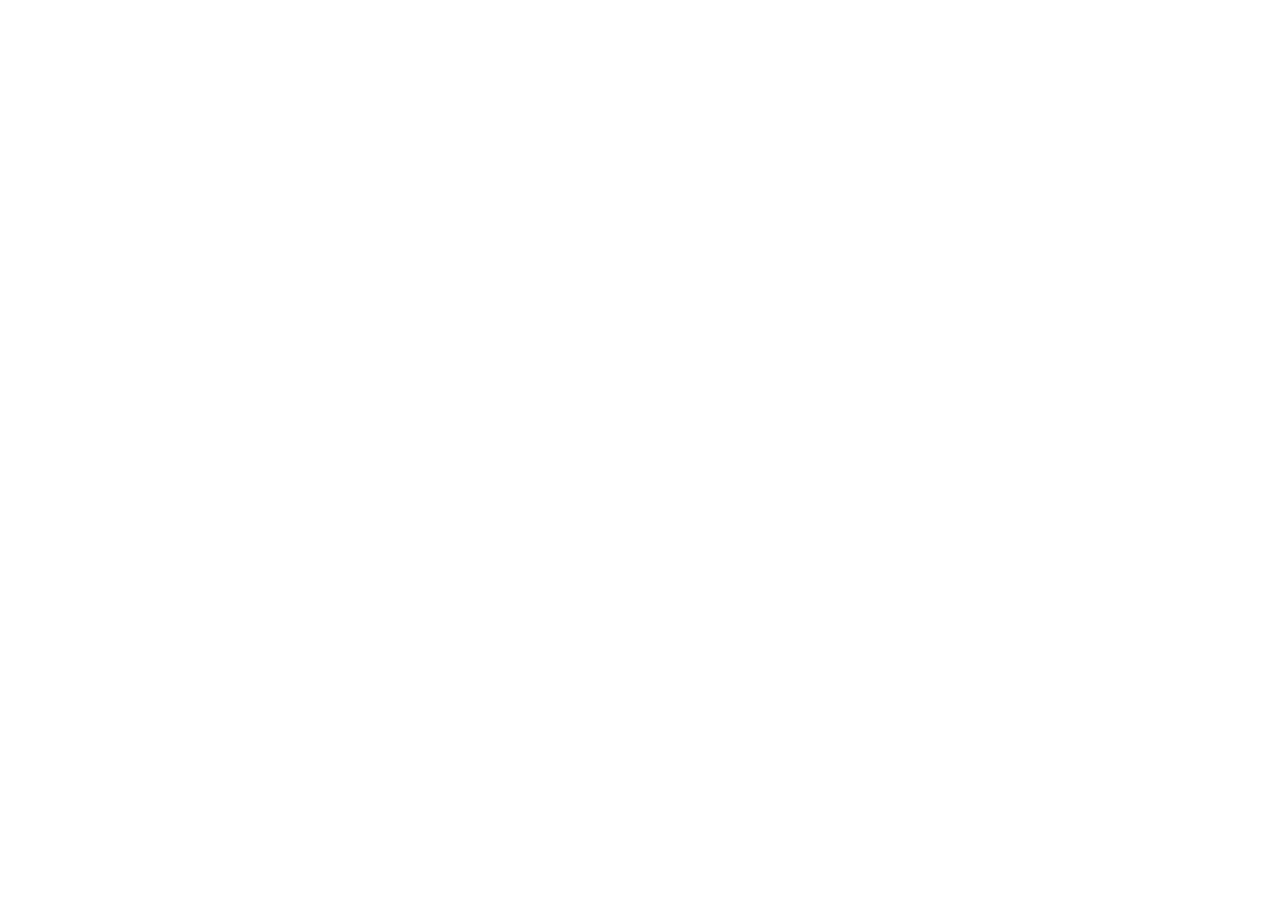
==== Dia-3/index.html @ d96c332d "cambio de nombre a carpeta dia 3" ====
<!DOCTYPE html>
<html lang="en">
<head>
    <meta charset="UTF-8">
    <meta name="viewport" content="width=device-width, initial-scale=1.0">
    <title>Document</title>
</head>
<body>
    
</body>
</html>
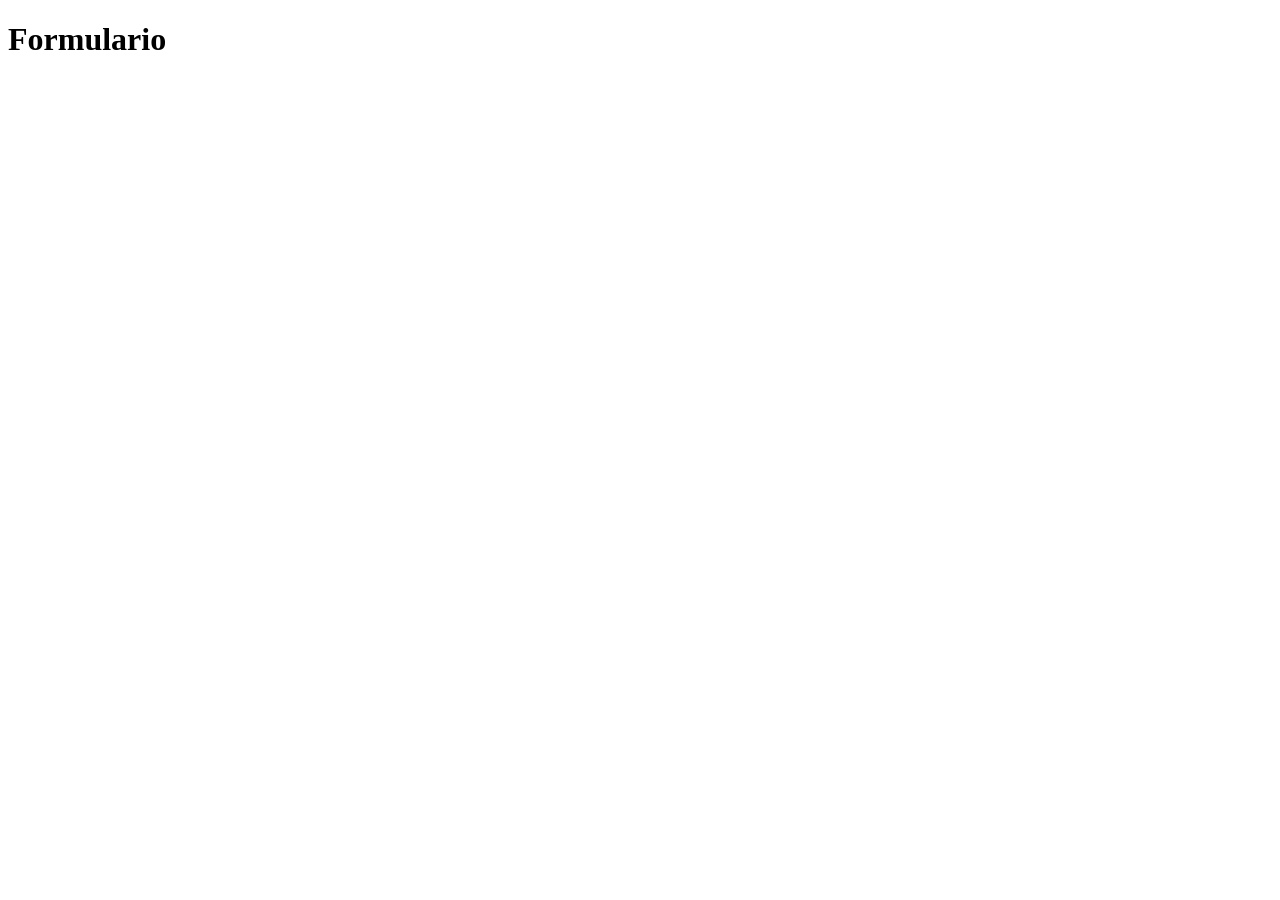
==== commit 549ad859: "agragar h1" ====
--- a/Dia-3/index.html
+++ b/Dia-3/index.html
@@ -6,6 +6,6 @@
     <title>Document</title>
 </head>
 <body>
-    
+    <h1>Formulario</h1>
 </body>
 </html>
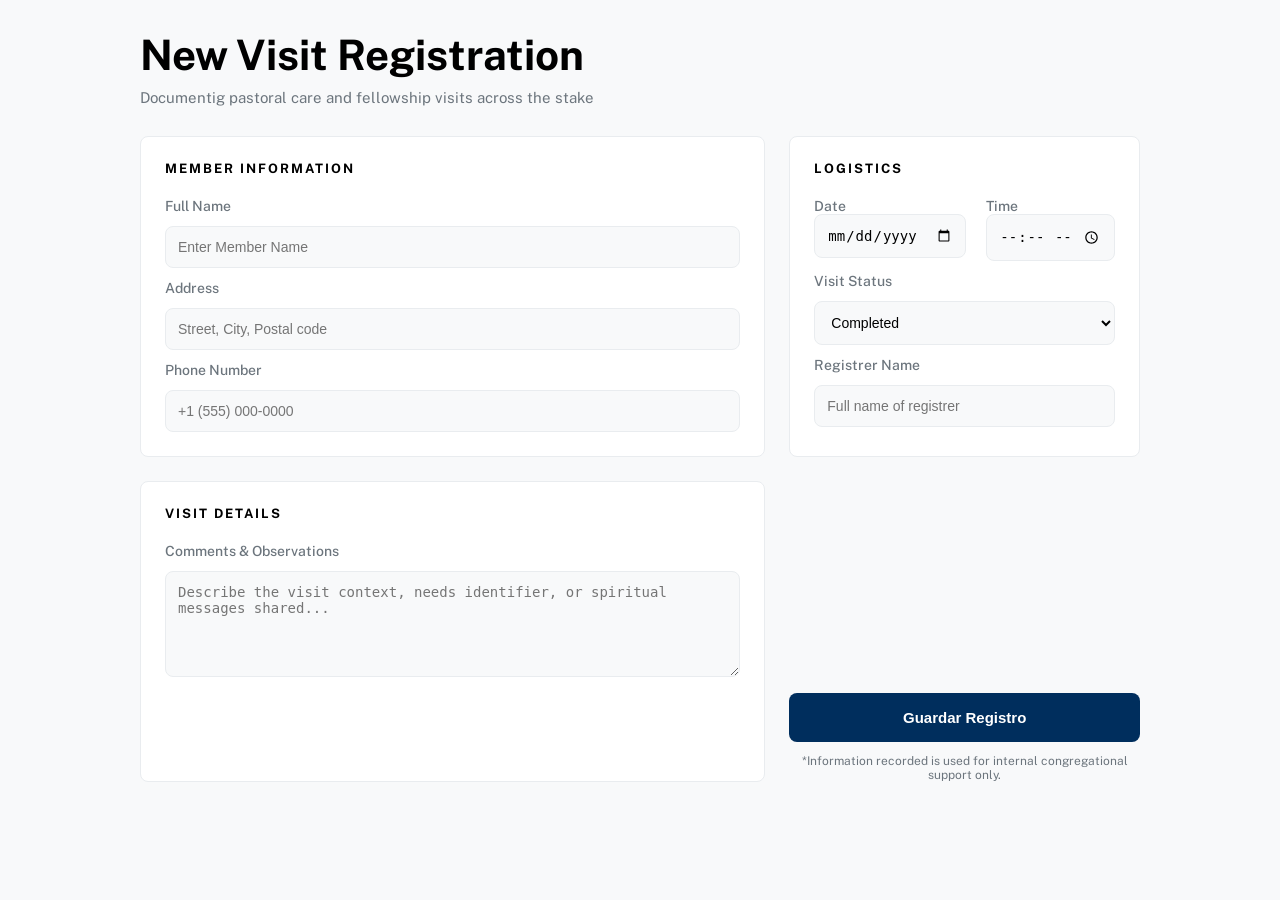
==== commit 2e0d2137: "terminacion formulario" ====
--- a/Dia-3/index.html
+++ b/Dia-3/index.html
@@ -1,11 +1,99 @@
-<!DOCTYPE html>
+<!doctype html>
 <html lang="en">
-<head>
-    <meta charset="UTF-8">
-    <meta name="viewport" content="width=device-width, initial-scale=1.0">
-    <title>Document</title>
-</head>
-<body>
-    <h1>Formulario</h1>
-</body>
-</html>+  <head>
+    <meta charset="UTF-8" />
+    <meta name="viewport" content="width=device-width, initial-scale=1.0" />
+    <title>Formulario Sud</title>
+    <link rel="stylesheet" href="styles.css" />
+    <link rel="preconnect" href="https://fonts.googleapis.com">
+    <link rel="preconnect" href="https://fonts.gstatic.com" crossorigin>
+    <link href="https://fonts.googleapis.com/css2?family=Public+Sans:ital,wght@0,100..900;1,100..900&display=swap" rel="stylesheet">
+  </head>
+  <body>
+    <div class="cajas">
+      <h1>New Visit Registration</h1>
+      <p class="subtitulo">Documentig pastoral care and fellowship visits across the stake</p>
+      <form action="">
+        <div class="caja1">
+          <h2>MEMBER INFORMATION</h2>
+          <label for="name">Full Name</label>
+          <input
+            type="text"
+            id="name"
+            name="name"
+            placeholder="Enter Member Name"
+          />
+          <label for="address">Address</label>
+          <input
+            type="text"
+            id="address"
+            name="address"
+            placeholder="Street, City, Postal code"
+          />
+          <label for="number">Phone Number</label>
+          <input
+            type="text"
+            id="number"
+            name="number"
+            placeholder="+1 (555) 000-0000"
+          />
+        </div>
+
+        <div class="caja2">
+          <h2>LOGISTICS</h2>
+          <div class="fila">
+            <div class="campo">
+              <label for="date">Date</label>
+              <input type="date" id="date" name="date" />
+            </div>
+            <div class="campo">
+              <label for="time">Time</label>
+              <input type="time" id="time" name="time" />
+            </div>
+          </div>
+          <label for="status">Visit Status</label>
+          <select id="status" name="status">
+            <option value="yes">Completed</option>
+            <option value="no">No completed</option>
+          </select>
+          <label for="registrer">Registrer Name</label>
+          <input
+            type="text"
+            id="registrer"
+            name="registrer"
+            placeholder="Full name of registrer"
+          />
+        </div>
+
+        <div class="caja3">
+          <h2>VISIT DETAILS</h2>
+          <label for="comments">Comments & Observations</label>
+          <textarea
+            rows="5"
+            name="comments"
+            id="comments"
+            placeholder="Describe the visit context, needs identifier, or spiritual messages shared..."></textarea>
+        </div>
+
+        <div class="caja4">
+          <div class="mapa">
+          <iframe
+            src="https://www.google.com/maps/embed?pb=!1m14!1m12!1m3!1d31809.46363705142!2d-74.0818944!3d4.7382528!2m3!1f0!2f0!3f0!3m2!1i1024!2i768!4f13.1!5e0!3m2!1ses!2sco!4v1777740330560!5m2!1ses!2sco"
+            style="border: 0"
+            allowfullscreen=""
+            loading="lazy"
+            referrerpolicy="no-referrer-when-downgrade"
+            frameborder="0"
+          >
+          </iframe>
+          </div>
+          <button type="submit">Guardar Registro</button>
+          <p>
+            *Information recorded is used for internal congregational support
+            only.
+          </p>
+        </div>
+      </form>
+    </div>
+  </body>
+</html>
--- a/Dia-3/styles.css
+++ b/Dia-3/styles.css
@@ -0,0 +1,111 @@
+* {
+    padding: 0px;
+    margin: 0px;
+    box-sizing: border-box;
+}
+
+h1 {
+    font-size: 42px;
+    font-weight: 700;
+    margin-bottom: 10px;
+}
+
+h2 {
+    font-size: 13px;
+    letter-spacing: 2px;
+    margin-bottom: 10px;
+}
+
+label {
+    font-size: 14px;
+    color: #6C757D;
+    font-weight: 500;
+}
+
+form {
+    display: grid;
+    grid-template-columns: 2fr 1fr;
+    gap: 24px;
+}
+
+.cajas {
+    max-width: 1000px;
+    margin: 0 auto;
+}
+
+body {
+    background-color: #f8f9fa;
+    padding: 30px;
+    font-family: "Public Sans", sans-serif;
+    color: 002e5d;
+}
+
+.caja1, .caja2, .caja3 {
+    background-color: white;
+    border: 1px solid #E9ECEF;
+    border-radius: 8px;
+    padding: 24px;
+    display: flex;
+    flex-direction: column;
+    gap: 12px;
+}
+
+.caja4 {
+    display: flex;
+    flex-direction: column;
+    gap: 12px;
+}
+
+input, select, textarea {
+    width: 100%;
+    padding: 12px;
+    border: 1px solid #E9ECEF;
+    border-radius: 8px;
+    background-color: #f8f9fa;
+    font-size: 14px;
+}
+
+.fila {
+    display: grid;
+    grid-template-columns: 1fr 1fr;
+    gap: 20px;
+}
+
+.campo {
+    display: flex;
+    flex-direction: column;
+}
+
+.mapa {
+    height: 200px;
+    border-radius: 10px;
+    overflow: hidden;
+}
+
+.mapa iframe{
+    width: 100%;
+    height: 100%;
+}
+
+button {
+    width: 100%;
+    padding: 16px;
+    background-color: #002e5d;
+    color: white;
+    border: none;
+    border-radius: 8px;
+    font-size: 15px;
+    font-weight: 600;
+}
+
+.caja4 p {
+    font-size: 12px;
+    color: #6C757D;
+    text-align: center;
+}
+
+.subtitulo {
+    color: #6C757D;
+    margin-bottom: 30px;
+    font-size: 15px;
+}
